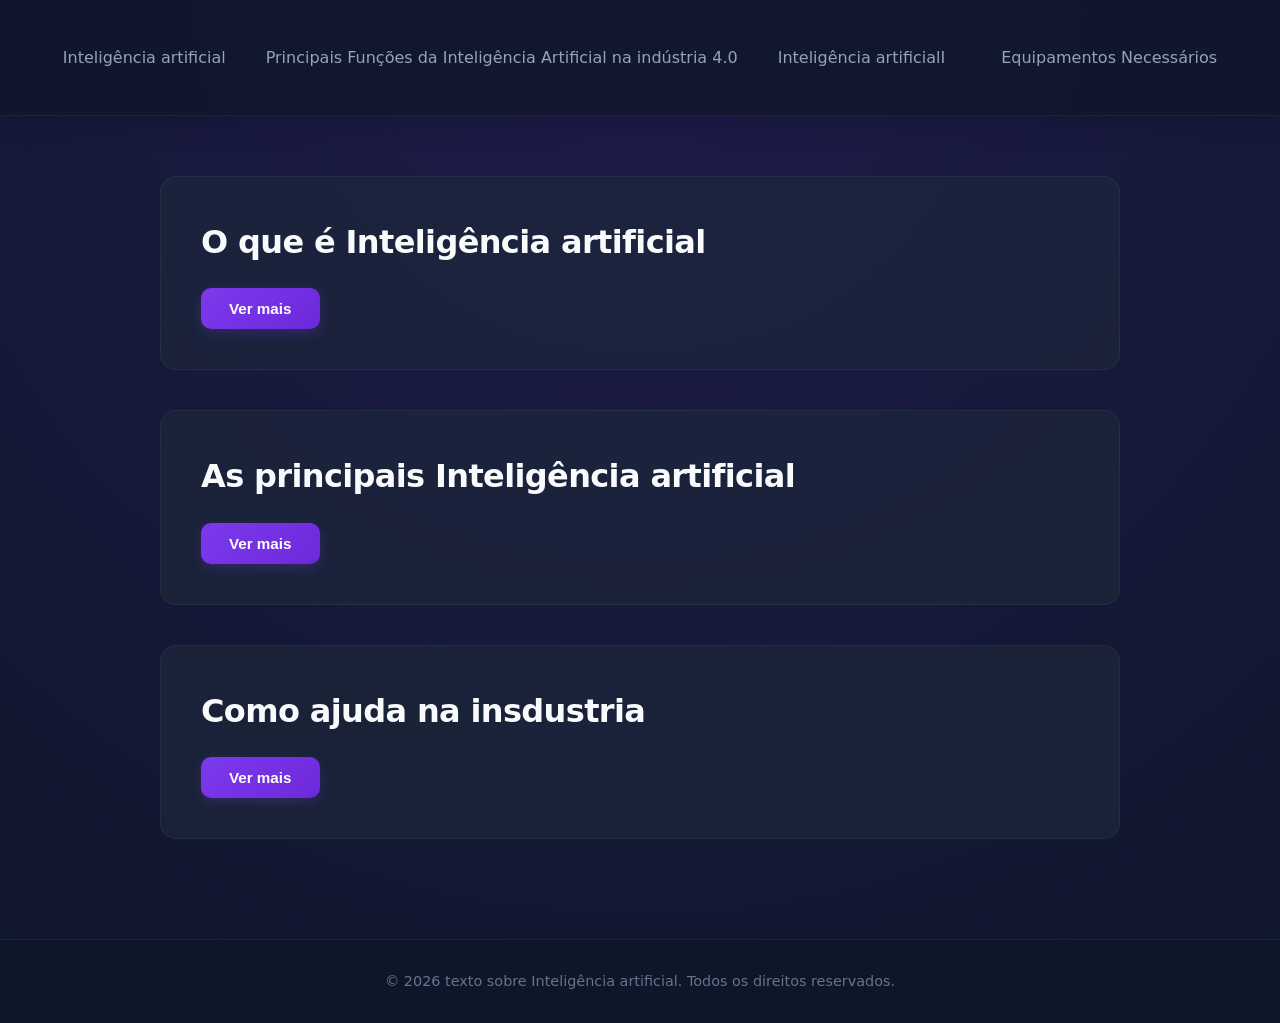
==== index.html @ 969d9fc0 "Add files via upload" ====
<!DOCTYPE html>
<html lang="pt-BR">
<head>
  <meta charset="UTF-8">
  <meta name="viewport" content="width=device-width, initial-scale=1.0">
  <title>IA</title>
  <link rel="stylesheet" href="style.css">
</head>
<body>

  <video autoplay loop muted playsinline id="video-fundo">
    <source src="203987-923133879_medium.mp4" type="video/mp4">
  </video>

  <header>
    <nav class="navbar">
      <button class="menu-toggle">&#9776;</button> <ul>
        <li><a href="ia.html" class="botao-link"> Inteligência artificial</a></li>
        <li><a href="cinema3d.html" class="botao-link"> <p>Principais Funções da Inteligência Artificial na indústria 4.0</p></a></li>
        <li><a href="sobre.html" class="botao-link"> Inteligência artificialI</a></li>
        <li><a href="equipamentos.html" class="botao-link">Equipamentos Necessários</a></li>
      </ul>
    </nav>
  </header>

  <main>
    <section id="holograma" class="content-section">
      <h2>O que é Inteligência artificial</h2>
      <button class="toggle-content">Ver mais</button>
      <div class="content">
        <p><strong>Definição:</strong> A Inteligência Artificial (IA) é um campo da ciência da computação dedicado a criar sistemas e máquinas capazes de emular a inteligência humana. Ela permite que computadores raciocinem, aprendam, tomem decisões, reconheçam padrões e resolvam problemas de forma autônoma e em grande escala.</p>
      </div>
    </section>

    <section id="ia-holograma" class="content-section">
      <h2> As principais Inteligência artificial</h2>
      <button class="toggle-content">Ver mais</button>
      <div class="content">
        <p><strong>Componentes principais:</strong>ChatGPT (OpenAI): O pioneiro e um dos mais populares. Utiliza os modelos GPT-4o e OpenAI o1 (focado em raciocínio lógico complexo). É excelente para conversação natural, escrita criativa e tarefas gerais.

          <p>Gemini (Google): A IA do Google, profundamente integrada ao ecossistema da empresa (Busca, Workspace, Android). Destaca-se pela capacidade de processar volumes massivos de dados de uma só vez (janela de contexto longa) e precisão em informações em tempo real.</p>
    </section>

    <section id="cinema-3d" class="content-section">
      <h2> Como ajuda na insdustria</h2>
      <button class="toggle-content">Ver mais</button>
      <div class="content">
        <p><strong>Visão geral do sistema:</strong>  texto sobre Inteligência artificial</p>
        <p><strong>Pipeline de Produção e Exibição:</strong>  texto sobre Inteligência artificial</p>
      </div>
    </section>
  </main>

  <footer>
    <p>&copy; 2026  texto sobre Inteligência artificial. Todos os direitos reservados.</p>
  </footer>
  
  <script src="script.js"></script>
</body>
</html>
---- style.css ----
/* ==========================================================================
   1. RESET & CONFIGURAÇÕES GERAIS
   ========================================================================== */
   * {
    margin: 0;
    padding: 0;
    box-sizing: border-box;
  }
  
  html {
    scroll-behavior: smooth;
  }
  
  body {
    /* Mantive o gradiente como fallback caso o vídeo falhe ou demore a carregar */
    background: radial-gradient(circle at top, #1e1b4b 0%, #0f172a 100%);
    font-family: system-ui, -apple-system, BlinkMacSystemFont, 'Segoe UI', Roboto, Oxygen, Ubuntu, Cantarell, sans-serif;
    color: #f8fafc;
    line-height: 1.6;
    text-rendering: optimizeLegibility;
    -webkit-font-smoothing: antialiased;
  }
  
  /* ==========================================================================
     1.1 VÍDEO DE FUNDO
     ========================================================================== */
  #video-fundo {
    position: fixed;
    top: 0;
    left: 0;
    width: 100vw;
    height: 100vh;
    object-fit: cover; /* Garante que o vídeo cubra a tela inteira sem distorcer */
    z-index: -1;       /* Joga o vídeo para trás de todo o conteúdo */
  }
  
  /* ==========================================================================
     2. NAVBAR (MENU DE NAVEGAÇÃO)
     ========================================================================== */
  .navbar {
    background-color: rgba(15, 23, 42, 0.8);
    backdrop-filter: blur(12px);
    -webkit-backdrop-filter: blur(12px);
    padding: 1.2rem 2rem;
    position: sticky;
    top: 0;
    z-index: 100;
    border-bottom: 1px solid rgba(255, 255, 255, 0.05);
    box-shadow: 0 4px 30px rgba(0, 0, 0, 0.2);
  }
  
  .navbar ul {
    list-style: none;
    display: flex;
    justify-content: center;
    align-items: center;
    gap: 24px;
  }
  
  /* Estilo sofisticado para os links do menu */
  .botao-link {
    color: #94a3b8;
    font-size: 1rem;
    font-weight: 500;
    text-decoration: none;
    padding: 8px 16px;
    border-radius: 8px;
    transition: all 0.25s ease;
  }
  
  .botao-link:hover {
    color: #06b6d4;
    background-color: rgba(6, 182, 212, 0.1);
  }
  
  /* Botão hambúrguer para mobile */
  .menu-toggle {
    display: none;
    background: none;
    border: none;
    color: #f8fafc;
    font-size: 1.75rem;
    position: absolute;
    top: 50%;
    right: 2rem;
    transform: translateY(-50%);
    cursor: pointer;
  }
  
  /* ==========================================================================
     3. LAYOUT PRINCIPAL & SEÇÕES
     ========================================================================== */
  main {
    max-width: 1000px;
    margin: 0 auto;
    padding: 60px 20px;
  }
  
  .content-section {
    margin-bottom: 40px;
    /* Ajustei a opacidade para 0.65 para o vídeo de fundo aparecer sutilmente através dos cards */
    background: rgba(30, 41, 59, 0.65);
    backdrop-filter: blur(4px); /* Efeito de vidro jateado bem leve nos cards */
    border: 1px solid rgba(255, 255, 255, 0.05);
    padding: 40px;
    border-radius: 16px;
    transition: transform 0.3s ease, border-color 0.3s ease;
  }
  
  .content-section:hover {
    transform: translateY(-4px);
    border-color: rgba(124, 58, 237, 0.3); /* Destaque roxo sutil ao passar o mouse */
  }
  
  .content-section h2 {
    font-size: 2rem;
    font-weight: 700;
    margin-bottom: 20px;
    color: #f8fafc;
    letter-spacing: -0.02em;
  }
  
  /* Textos internos das seções */
  .conteudo__titulo {
    font-size: 1.25rem;
    font-weight: 600;
    color: #06b6d4;
    margin-bottom: 12px;
  }
  
  .conteudo__texto {
    color: #cbd5e1;
    font-size: 1rem;
    margin-bottom: 16px;
  }
  
  .conteudo__lista {
    margin-left: 20px;
    color: #cbd5e1;
    margin-bottom: 16px;
  }
  
  .conteudo__lista li {
    margin-bottom: 8px;
  }
  
  /* Conteúdo que começa oculto */
  .content {
    margin-top: 20px;
    padding-top: 20px;
    border-top: 1px solid rgba(255, 255, 255, 0.05);
    color: #cbd5e1;
    display: none;
  }
  
  /* ==========================================================================
     4. BOTÕES DEAÇÃO (TOGGLE)
     ========================================================================== */
  .toggle-content {
    display: inline-flex;
    align-items: center;
    justify-content: center;
    background: linear-gradient(135deg, #7c3aed 0%, #6d28d9 100%);
    color: #ffffff;
    border: none;
    padding: 12px 28px;
    border-radius: 10px;
    font-size: 0.95rem;
    font-weight: 600;
    cursor: pointer;
    transition: all 0.25s ease;
    box-shadow: 0 4px 12px rgba(124, 58, 237, 0.25);
  }
  
  .toggle-content:hover {
    transform: translateY(-2px);
    box-shadow: 0 6px 20px rgba(124, 58, 237, 0.4);
    filter: brightness(1.1);
  }
  
  .toggle-content:active {
    transform: translateY(0);
  }
  
  /* ==========================================================================
     5. RODAPÉ (FOOTER)
     ========================================================================== */
  footer {
    /* Substituído o fundo sólido por um levemente transparente para combinar com a estética */
    background-color: rgba(15, 23, 42, 0.9);
    color: #64748b;
    padding: 30px 20px;
    text-align: center;
    font-size: 0.9rem;
    border-top: 1px solid rgba(255, 255, 255, 0.05);
  }
  
  /* ==========================================================================
     6. RESPONSIVIDADE (MOBILE)
     ========================================================================== */
  @media (max-width: 768px) {
    .menu-toggle {
      display: block;
    }
  
    .navbar {
      padding: 1rem;
    }
  
    .navbar ul {
      flex-direction: column;
      gap: 8px;
      display: none;
      width: 100%;
      margin-top: 20px;
      background-color: #0f172a;
      padding: 16px;
      border-radius: 12px;
      border: 1px solid rgba(255, 255, 255, 0.05);
    }
  
    .navbar ul.active {
      display: flex;
    }
  
    .botao-link {
      display: block;
      width: 100%;
      text-align: center;
      font-size: 1.1rem;
      padding: 12px;
    }
  
    main {
      padding: 40px 16px;
    }
  
    .content-section {
      padding: 24px 20px;
    }
  
    .content-section h2 {
      font-size: 1.6rem;
    }
  
    .toggle-content {
      width: 100%;
    }
  }
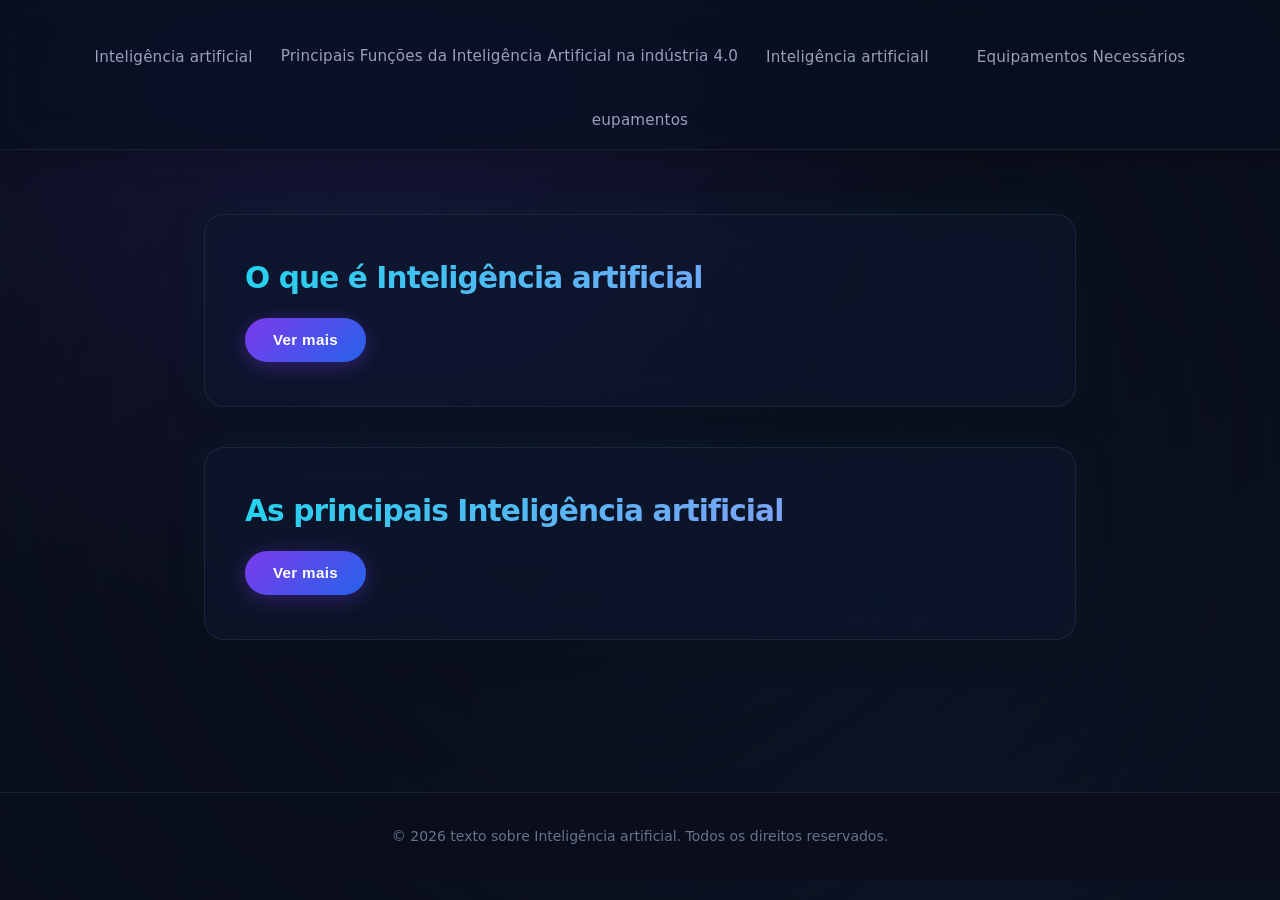
==== commit aac9617f: "Add files via upload" ====
--- a/index.html
+++ b/index.html
@@ -19,6 +19,7 @@
         <li><a href="cinema3d.html" class="botao-link"> <p>Principais Funções da Inteligência Artificial na indústria 4.0</p></a></li>
         <li><a href="sobre.html" class="botao-link"> Inteligência artificialI</a></li>
         <li><a href="equipamentos.html" class="botao-link">Equipamentos Necessários</a></li>
+        <li><a href="eupamentos.html" class="botao-link"> eupamentos</a></li>
       </ul>
     </nav>
   </header>
@@ -40,15 +41,6 @@
 
           <p>Gemini (Google): A IA do Google, profundamente integrada ao ecossistema da empresa (Busca, Workspace, Android). Destaca-se pela capacidade de processar volumes massivos de dados de uma só vez (janela de contexto longa) e precisão em informações em tempo real.</p>
     </section>
-
-    <section id="cinema-3d" class="content-section">
-      <h2> Como ajuda na insdustria</h2>
-      <button class="toggle-content">Ver mais</button>
-      <div class="content">
-        <p><strong>Visão geral do sistema:</strong>  texto sobre Inteligência artificial</p>
-        <p><strong>Pipeline de Produção e Exibição:</strong>  texto sobre Inteligência artificial</p>
-      </div>
-    </section>
   </main>
 
   <footer>
--- a/style.css
+++ b/style.css
@@ -1,249 +1,484 @@
 /* ==========================================================================
    1. RESET & CONFIGURAÇÕES GERAIS
    ========================================================================== */
-   * {
-    margin: 0;
-    padding: 0;
-    box-sizing: border-box;
-  }
-  
-  html {
-    scroll-behavior: smooth;
-  }
-  
-  body {
-    /* Mantive o gradiente como fallback caso o vídeo falhe ou demore a carregar */
-    background: radial-gradient(circle at top, #1e1b4b 0%, #0f172a 100%);
-    font-family: system-ui, -apple-system, BlinkMacSystemFont, 'Segoe UI', Roboto, Oxygen, Ubuntu, Cantarell, sans-serif;
-    color: #f8fafc;
-    line-height: 1.6;
-    text-rendering: optimizeLegibility;
-    -webkit-font-smoothing: antialiased;
-  }
-  
-  /* ==========================================================================
-     1.1 VÍDEO DE FUNDO
-     ========================================================================== */
-  #video-fundo {
-    position: fixed;
-    top: 0;
-    left: 0;
-    width: 100vw;
-    height: 100vh;
-    object-fit: cover; /* Garante que o vídeo cubra a tela inteira sem distorcer */
-    z-index: -1;       /* Joga o vídeo para trás de todo o conteúdo */
-  }
-  
-  /* ==========================================================================
-     2. NAVBAR (MENU DE NAVEGAÇÃO)
-     ========================================================================== */
+*,
+*::before,
+*::after {
+  margin: 0;
+  padding: 0;
+  box-sizing: border-box;
+}
+
+:root {
+  --bg-deep: #0a0f1c;
+  --bg-card: rgba(15, 23, 42, 0.72);
+  --bg-card-hover: rgba(30, 41, 59, 0.85);
+  --border-subtle: rgba(148, 163, 184, 0.12);
+  --border-glow: rgba(6, 182, 212, 0.35);
+  --text-primary: #f1f5f9;
+  --text-secondary: #94a3b8;
+  --text-muted: #64748b;
+  --accent-cyan: #22d3ee;
+  --accent-cyan-soft: rgba(34, 211, 238, 0.12);
+  --accent-purple: #a78bfa;
+  --accent-purple-soft: rgba(167, 139, 250, 0.15);
+  --gradient-primary: linear-gradient(135deg, #22d3ee 0%, #a78bfa 100%);
+  --gradient-button: linear-gradient(135deg, #7c3aed 0%, #2563eb 100%);
+  --shadow-soft: 0 8px 32px rgba(0, 0, 0, 0.35);
+  --shadow-glow: 0 0 40px rgba(34, 211, 238, 0.08);
+  --radius-md: 12px;
+  --radius-lg: 20px;
+  --transition: 0.3s cubic-bezier(0.4, 0, 0.2, 1);
+}
+
+html {
+  scroll-behavior: smooth;
+}
+
+body {
+  background: radial-gradient(ellipse at 20% 0%, #1e1b4b 0%, transparent 50%),
+              radial-gradient(ellipse at 80% 100%, #0f172a 0%, transparent 50%),
+              var(--bg-deep);
+  font-family: 'Inter', system-ui, -apple-system, BlinkMacSystemFont, 'Segoe UI', Roboto, sans-serif;
+  color: var(--text-primary);
+  line-height: 1.7;
+  text-rendering: optimizeLegibility;
+  -webkit-font-smoothing: antialiased;
+  -moz-osx-font-smoothing: grayscale;
+  min-height: 100vh;
+}
+
+/* ==========================================================================
+   1.1 VÍDEO DE FUNDO
+   ========================================================================== */
+#video-fundo {
+  position: fixed;
+  inset: 0;
+  width: 100vw;
+  height: 100vh;
+  object-fit: cover;
+  z-index: -2;
+  opacity: 0.35;
+  pointer-events: none;
+}
+
+/* Overlay sutil sobre o vídeo para legibilidade */
+body::before {
+  content: '';
+  position: fixed;
+  inset: 0;
+  background: radial-gradient(circle at center, transparent 0%, rgba(10, 15, 28, 0.7) 100%);
+  z-index: -1;
+  pointer-events: none;
+}
+
+/* ==========================================================================
+   2. NAVBAR
+   ========================================================================== */
+.navbar {
+  background: rgba(10, 15, 28, 0.75);
+  backdrop-filter: blur(20px) saturate(180%);
+  -webkit-backdrop-filter: blur(20px) saturate(180%);
+  padding: 1rem 2.5rem;
+  position: sticky;
+  top: 0;
+  z-index: 1000;
+  border-bottom: 1px solid var(--border-subtle);
+  box-shadow: 0 4px 30px rgba(0, 0, 0, 0.25);
+}
+
+.navbar ul {
+  list-style: none;
+  display: flex;
+  justify-content: center;
+  align-items: center;
+  gap: 8px;
+  flex-wrap: wrap;
+}
+
+.botao-link {
+  position: relative;
+  color: var(--text-secondary);
+  font-size: 0.95rem;
+  font-weight: 500;
+  text-decoration: none;
+  padding: 10px 20px;
+  border-radius: 999px;
+  transition: all var(--transition);
+  letter-spacing: 0.01em;
+}
+
+.botao-link::after {
+  content: '';
+  position: absolute;
+  bottom: 6px;
+  left: 50%;
+  width: 0;
+  height: 2px;
+  background: var(--gradient-primary);
+  border-radius: 2px;
+  transform: translateX(-50%);
+  transition: width var(--transition);
+}
+
+.botao-link:hover {
+  color: var(--accent-cyan);
+  background: var(--accent-cyan-soft);
+}
+
+.botao-link:hover::after {
+  width: 40%;
+}
+
+/* Botão hambúrguer */
+.menu-toggle {
+  display: none;
+  background: none;
+  border: none;
+  color: var(--text-primary);
+  font-size: 1.75rem;
+  position: absolute;
+  top: 50%;
+  right: 1.5rem;
+  transform: translateY(-50%);
+  cursor: pointer;
+  z-index: 1001;
+  transition: color var(--transition);
+}
+
+.menu-toggle:hover {
+  color: var(--accent-cyan);
+}
+
+/* ==========================================================================
+   3. LAYOUT PRINCIPAL
+   ========================================================================== */
+main {
+  max-width: 920px;
+  margin: 0 auto;
+  padding: 4rem 1.5rem 5rem;
+}
+
+.conteudo,
+.content-section {
+  background: var(--bg-card);
+  backdrop-filter: blur(16px) saturate(160%);
+  -webkit-backdrop-filter: blur(16px) saturate(160%);
+  border: 1px solid var(--border-subtle);
+  border-radius: var(--radius-lg);
+  padding: 2.75rem 2.5rem;
+  margin-bottom: 2.5rem;
+  box-shadow: var(--shadow-soft), var(--shadow-glow);
+  transition: transform var(--transition), border-color var(--transition), box-shadow var(--transition);
+}
+
+.conteudo:hover,
+.content-section:hover {
+  transform: translateY(-6px);
+  border-color: var(--border-glow);
+  box-shadow: 0 16px 48px rgba(0, 0, 0, 0.4), 0 0 60px rgba(34, 211, 238, 0.1);
+}
+
+/* Títulos principais */
+.conteudo__titulo,
+.content-section h2 {
+  font-size: 1.85rem;
+  font-weight: 700;
+  letter-spacing: -0.03em;
+  margin-bottom: 1.25rem;
+  background: var(--gradient-primary);
+  -webkit-background-clip: text;
+  background-clip: text;
+  color: transparent;
+  line-height: 1.3;
+}
+
+/* Subtítulos (h4) */
+h4.conteudo__titulo {
+  font-size: 1.15rem;
+  font-weight: 600;
+  margin-top: 2rem;
+  margin-bottom: 0.75rem;
+  color: var(--accent-cyan);
+  background: none;
+  -webkit-background-clip: unset;
+  background-clip: unset;
+  letter-spacing: -0.01em;
+  display: flex;
+  align-items: center;
+  gap: 0.5rem;
+}
+
+h4.conteudo__titulo::before {
+  content: '';
+  display: inline-block;
+  width: 4px;
+  height: 1.1em;
+  background: var(--gradient-primary);
+  border-radius: 4px;
+  flex-shrink: 0;
+}
+
+.conteudo__texto {
+  color: var(--text-secondary);
+  font-size: 1.02rem;
+  margin-bottom: 1.1rem;
+  line-height: 1.75;
+}
+
+.conteudo__texto strong {
+  color: var(--text-primary);
+  font-weight: 600;
+}
+
+/* Listas */
+.conteudo__lista {
+  list-style: none;
+  margin: 1rem 0 1.5rem;
+  padding: 0;
+}
+
+.conteudo__lista .lista__item,
+.conteudo__lista li {
+  position: relative;
+  padding: 0.65rem 0 0.65rem 1.6rem;
+  color: var(--text-secondary);
+  font-size: 1rem;
+  border-bottom: 1px solid rgba(148, 163, 184, 0.08);
+  transition: color var(--transition), padding-left var(--transition);
+}
+
+.conteudo__lista .lista__item:last-child,
+.conteudo__lista li:last-child {
+  border-bottom: none;
+}
+
+.conteudo__lista .lista__item::before,
+.conteudo__lista li::before {
+  content: '';
+  position: absolute;
+  left: 0;
+  top: 1.1rem;
+  width: 8px;
+  height: 8px;
+  background: var(--gradient-primary);
+  border-radius: 50%;
+  box-shadow: 0 0 10px rgba(34, 211, 238, 0.5);
+}
+
+.conteudo__lista .lista__item:hover,
+.conteudo__lista li:hover {
+  color: var(--text-primary);
+  padding-left: 1.85rem;
+}
+
+.conteudo__lista strong {
+  color: var(--accent-cyan);
+  font-weight: 600;
+}
+
+/* Bloco de código */
+.conteudo__codigo,
+pre.conteudo__codigo {
+  background: rgba(2, 6, 23, 0.85);
+  border: 1px solid rgba(34, 211, 238, 0.15);
+  border-radius: var(--radius-md);
+  padding: 1.5rem;
+  margin: 1.25rem 0 1.75rem;
+  overflow-x: auto;
+  font-family: 'JetBrains Mono', 'Fira Code', 'Cascadia Code', ui-monospace, monospace;
+  font-size: 0.875rem;
+  line-height: 1.65;
+  color: #e2e8f0;
+  box-shadow: inset 0 0 30px rgba(0, 0, 0, 0.3);
+}
+
+.conteudo__codigo code {
+  font-family: inherit;
+  color: inherit;
+}
+
+/* Conteúdo oculto (toggle) */
+.content {
+  margin-top: 1.5rem;
+  padding-top: 1.5rem;
+  border-top: 1px solid var(--border-subtle);
+  color: var(--text-secondary);
+  display: none;
+  animation: fadeIn 0.4s ease;
+}
+
+@keyframes fadeIn {
+  from { opacity: 0; transform: translateY(8px); }
+  to { opacity: 1; transform: translateY(0); }
+}
+
+/* ==========================================================================
+   4. BOTÕES
+   ========================================================================== */
+.toggle-content {
+  display: inline-flex;
+  align-items: center;
+  justify-content: center;
+  gap: 0.5rem;
+  background: var(--gradient-button);
+  color: #ffffff;
+  border: none;
+  padding: 0.85rem 1.75rem;
+  border-radius: 999px;
+  font-size: 0.95rem;
+  font-weight: 600;
+  cursor: pointer;
+  transition: all var(--transition);
+  box-shadow: 0 4px 20px rgba(124, 58, 237, 0.35);
+  letter-spacing: 0.02em;
+}
+
+.toggle-content:hover {
+  transform: translateY(-3px) scale(1.02);
+  box-shadow: 0 8px 28px rgba(124, 58, 237, 0.5);
+  filter: brightness(1.08);
+}
+
+.toggle-content:active {
+  transform: translateY(-1px) scale(0.98);
+}
+
+/* ==========================================================================
+   5. RODAPÉ
+   ========================================================================== */
+footer {
+  background: rgba(10, 15, 28, 0.9);
+  backdrop-filter: blur(12px);
+  color: var(--text-muted);
+  padding: 2rem 1.5rem;
+  text-align: center;
+  font-size: 0.875rem;
+  border-top: 1px solid var(--border-subtle);
+  margin-top: 2rem;
+}
+
+footer a {
+  color: var(--accent-cyan);
+  text-decoration: none;
+  transition: color var(--transition);
+}
+
+footer a:hover {
+  color: var(--accent-purple);
+}
+
+/* ==========================================================================
+   6. RESPONSIVIDADE
+   ========================================================================== */
+@media (max-width: 768px) {
+  .menu-toggle {
+    display: block;
+  }
+
   .navbar {
-    background-color: rgba(15, 23, 42, 0.8);
-    backdrop-filter: blur(12px);
-    -webkit-backdrop-filter: blur(12px);
-    padding: 1.2rem 2rem;
-    position: sticky;
-    top: 0;
-    z-index: 100;
-    border-bottom: 1px solid rgba(255, 255, 255, 0.05);
-    box-shadow: 0 4px 30px rgba(0, 0, 0, 0.2);
-  }
-  
+    padding: 1rem 1.25rem;
+  }
+
   .navbar ul {
-    list-style: none;
+    display: none;
+    flex-direction: column;
+    gap: 6px;
+    width: 100%;
+    margin-top: 1rem;
+    padding: 1rem;
+    background: rgba(15, 23, 42, 0.95);
+    border-radius: var(--radius-md);
+    border: 1px solid var(--border-subtle);
+  }
+
+  .navbar ul.active {
     display: flex;
-    justify-content: center;
-    align-items: center;
-    gap: 24px;
-  }
-  
-  /* Estilo sofisticado para os links do menu */
+  }
+
   .botao-link {
-    color: #94a3b8;
-    font-size: 1rem;
-    font-weight: 500;
-    text-decoration: none;
-    padding: 8px 16px;
-    border-radius: 8px;
-    transition: all 0.25s ease;
-  }
-  
-  .botao-link:hover {
-    color: #06b6d4;
-    background-color: rgba(6, 182, 212, 0.1);
-  }
-  
-  /* Botão hambúrguer para mobile */
-  .menu-toggle {
+    display: block;
+    width: 100%;
+    text-align: center;
+    padding: 14px 16px;
+    font-size: 1.05rem;
+    border-radius: var(--radius-md);
+  }
+
+  .botao-link::after {
     display: none;
-    background: none;
-    border: none;
-    color: #f8fafc;
-    font-size: 1.75rem;
-    position: absolute;
-    top: 50%;
-    right: 2rem;
-    transform: translateY(-50%);
-    cursor: pointer;
-  }
-  
-  /* ==========================================================================
-     3. LAYOUT PRINCIPAL & SEÇÕES
-     ========================================================================== */
+  }
+
   main {
-    max-width: 1000px;
-    margin: 0 auto;
-    padding: 60px 20px;
-  }
-  
+    padding: 2.5rem 1rem 3.5rem;
+  }
+
+  .conteudo,
   .content-section {
-    margin-bottom: 40px;
-    /* Ajustei a opacidade para 0.65 para o vídeo de fundo aparecer sutilmente através dos cards */
-    background: rgba(30, 41, 59, 0.65);
-    backdrop-filter: blur(4px); /* Efeito de vidro jateado bem leve nos cards */
-    border: 1px solid rgba(255, 255, 255, 0.05);
-    padding: 40px;
+    padding: 1.75rem 1.35rem;
     border-radius: 16px;
-    transition: transform 0.3s ease, border-color 0.3s ease;
-  }
-  
-  .content-section:hover {
-    transform: translateY(-4px);
-    border-color: rgba(124, 58, 237, 0.3); /* Destaque roxo sutil ao passar o mouse */
-  }
-  
+  }
+
+  .conteudo__titulo,
   .content-section h2 {
-    font-size: 2rem;
-    font-weight: 700;
-    margin-bottom: 20px;
-    color: #f8fafc;
-    letter-spacing: -0.02em;
-  }
-  
-  /* Textos internos das seções */
-  .conteudo__titulo {
-    font-size: 1.25rem;
-    font-weight: 600;
-    color: #06b6d4;
-    margin-bottom: 12px;
-  }
-  
+    font-size: 1.5rem;
+  }
+
+  h4.conteudo__titulo {
+    font-size: 1.05rem;
+  }
+
+  .toggle-content {
+    width: 100%;
+  }
+
+  .conteudo__codigo,
+  pre.conteudo__codigo {
+    padding: 1.1rem;
+    font-size: 0.8rem;
+  }
+}
+
+@media (max-width: 480px) {
+  .conteudo__titulo,
+  .content-section h2 {
+    font-size: 1.35rem;
+  }
+
   .conteudo__texto {
-    color: #cbd5e1;
-    font-size: 1rem;
-    margin-bottom: 16px;
-  }
-  
-  .conteudo__lista {
-    margin-left: 20px;
-    color: #cbd5e1;
-    margin-bottom: 16px;
-  }
-  
-  .conteudo__lista li {
-    margin-bottom: 8px;
-  }
-  
-  /* Conteúdo que começa oculto */
-  .content {
-    margin-top: 20px;
-    padding-top: 20px;
-    border-top: 1px solid rgba(255, 255, 255, 0.05);
-    color: #cbd5e1;
-    display: none;
-  }
-  
-  /* ==========================================================================
-     4. BOTÕES DEAÇÃO (TOGGLE)
-     ========================================================================== */
-  .toggle-content {
-    display: inline-flex;
-    align-items: center;
-    justify-content: center;
-    background: linear-gradient(135deg, #7c3aed 0%, #6d28d9 100%);
-    color: #ffffff;
-    border: none;
-    padding: 12px 28px;
-    border-radius: 10px;
-    font-size: 0.95rem;
-    font-weight: 600;
-    cursor: pointer;
-    transition: all 0.25s ease;
-    box-shadow: 0 4px 12px rgba(124, 58, 237, 0.25);
-  }
-  
-  .toggle-content:hover {
-    transform: translateY(-2px);
-    box-shadow: 0 6px 20px rgba(124, 58, 237, 0.4);
-    filter: brightness(1.1);
-  }
-  
-  .toggle-content:active {
-    transform: translateY(0);
-  }
-  
-  /* ==========================================================================
-     5. RODAPÉ (FOOTER)
-     ========================================================================== */
-  footer {
-    /* Substituído o fundo sólido por um levemente transparente para combinar com a estética */
-    background-color: rgba(15, 23, 42, 0.9);
-    color: #64748b;
-    padding: 30px 20px;
-    text-align: center;
-    font-size: 0.9rem;
-    border-top: 1px solid rgba(255, 255, 255, 0.05);
-  }
-  
-  /* ==========================================================================
-     6. RESPONSIVIDADE (MOBILE)
-     ========================================================================== */
-  @media (max-width: 768px) {
-    .menu-toggle {
-      display: block;
-    }
-  
-    .navbar {
-      padding: 1rem;
-    }
-  
-    .navbar ul {
-      flex-direction: column;
-      gap: 8px;
-      display: none;
-      width: 100%;
-      margin-top: 20px;
-      background-color: #0f172a;
-      padding: 16px;
-      border-radius: 12px;
-      border: 1px solid rgba(255, 255, 255, 0.05);
-    }
-  
-    .navbar ul.active {
-      display: flex;
-    }
-  
-    .botao-link {
-      display: block;
-      width: 100%;
-      text-align: center;
-      font-size: 1.1rem;
-      padding: 12px;
-    }
-  
-    main {
-      padding: 40px 16px;
-    }
-  
-    .content-section {
-      padding: 24px 20px;
-    }
-  
-    .content-section h2 {
-      font-size: 1.6rem;
-    }
-  
-    .toggle-content {
-      width: 100%;
-    }
-  }+    font-size: 0.98rem;
+  }
+}
+
+/* ==========================================================================
+   7. DETALHES EXTRAS (acessibilidade & polish)
+   ========================================================================== */
+::selection {
+  background: rgba(34, 211, 238, 0.3);
+  color: #f8fafc;
+}
+
+a:focus-visible,
+button:focus-visible {
+  outline: 2px solid var(--accent-cyan);
+  outline-offset: 3px;
+}
+
+/* Scrollbar moderna */
+::-webkit-scrollbar {
+  width: 8px;
+  height: 8px;
+}
+
+::-webkit-scrollbar-track {
+  background: var(--bg-deep);
+}
+
+::-webkit-scrollbar-thumb {
+  background: linear-gradient(180deg, #22d3ee, #a78bfa);
+  border-radius: 10px;
+}
+
+::-webkit-scrollbar-thumb:hover {
+  background: linear-gradient(180deg, #67e8f9, #c4b5fd);
+}
